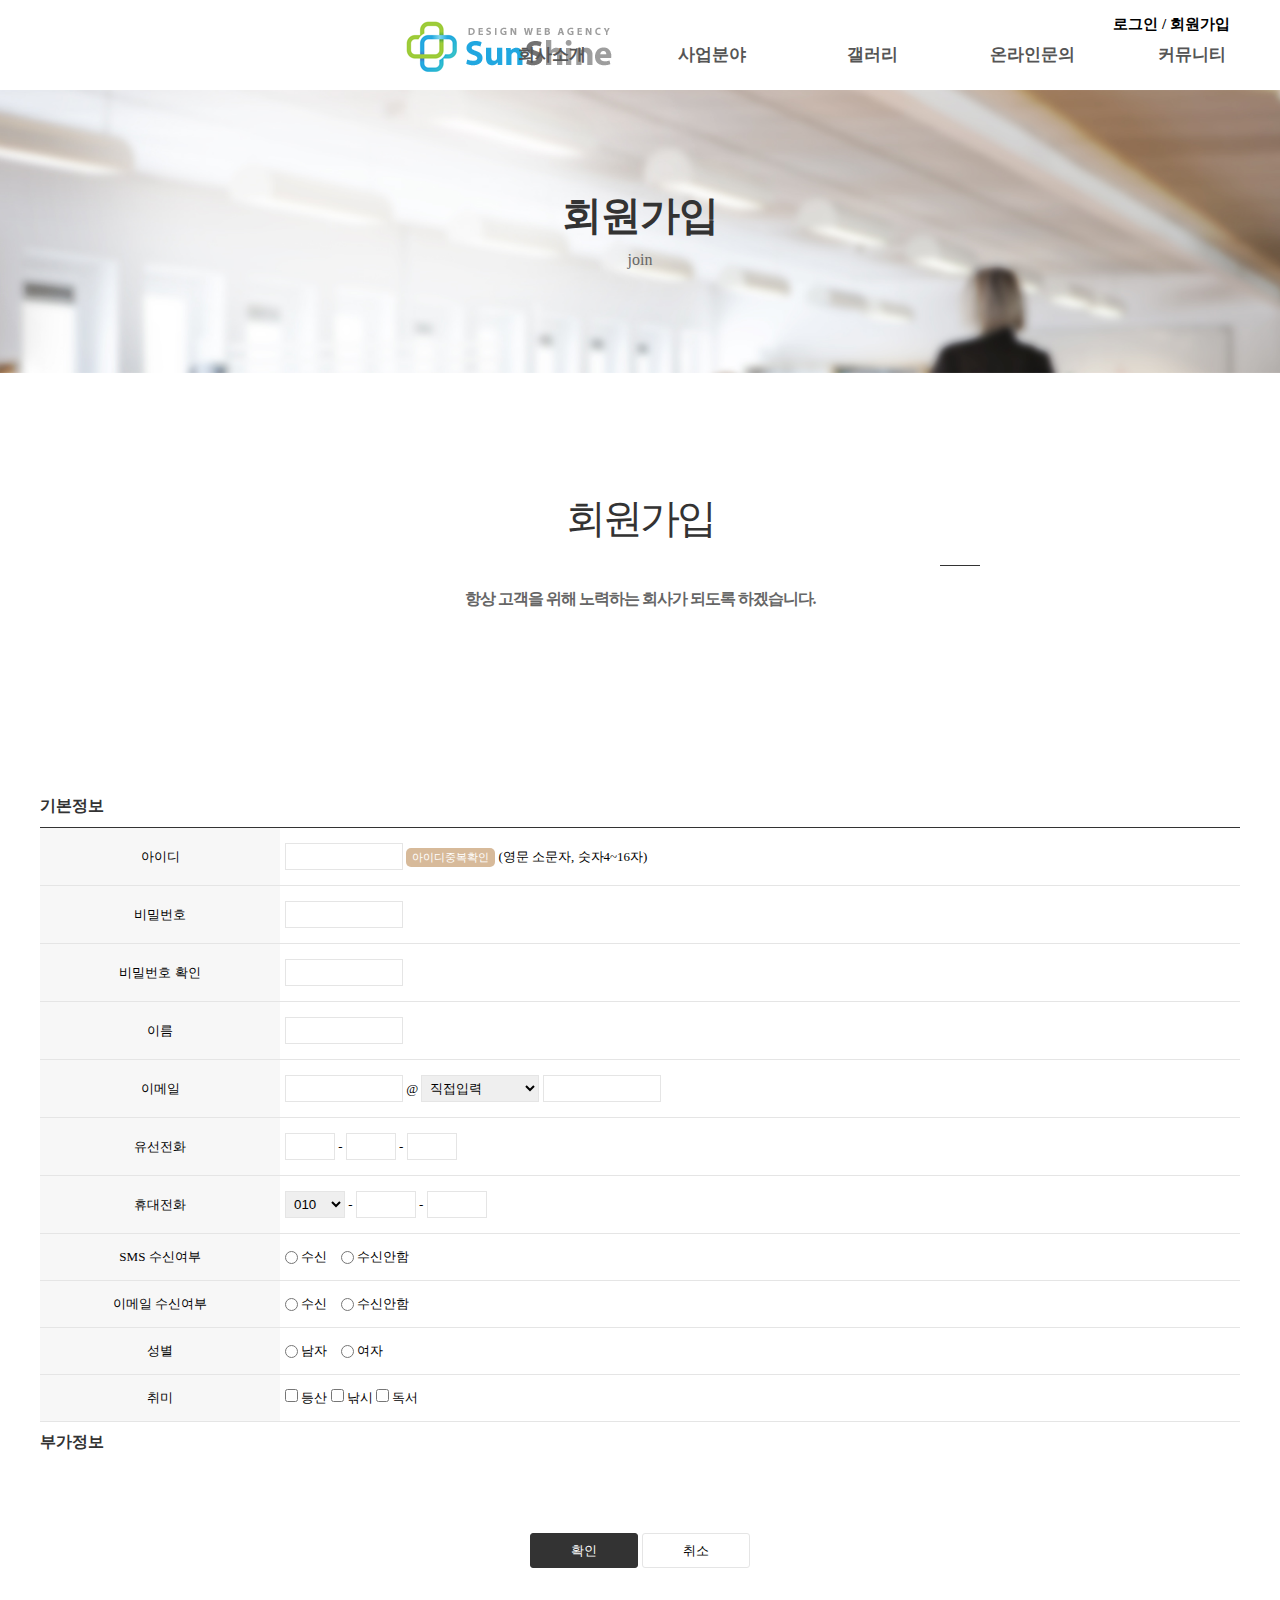
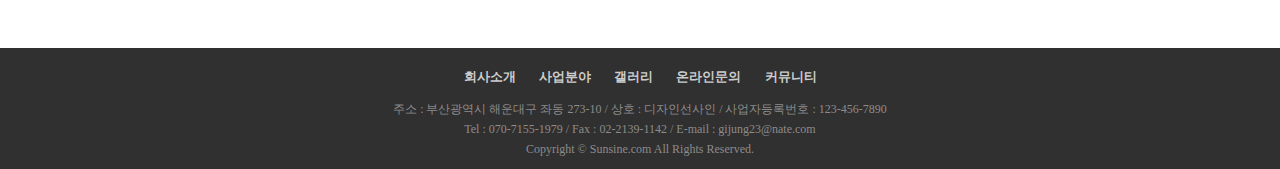
==== join.html @ 7fa847f4 "Add files via upload" ====
<!DOCTYPE html>
<html lang="ko">
<head>
    <meta charset="UTF-8">
    <meta http-equiv="X-UA-Compatible" content="IE=edge">
    <meta name="viewport" content="width=device-width, initial-scale=1.0">
    <title>회원가입 :: sunshine</title>
    <link rel="stylesheet" href="./css/reset.css">
    <link rel="stylesheet" href="./css/common.css">
    <link rel="stylesheet" href="./css/join.css">

</head>
<body>
    <header id="header">
            <div class="logo">
                <h1><a href="index.html"><img src="./img/logo.png" alt="로고"></a></h1>
                <div class="membership">
                    <a href="login.html">로그인</a>
                    <a href="join.html">/ 회원가입</a>
                </div>
            </div>
            
            <nav id="nav">
                <ul class="depth1">
                    <li><a href="#">회사소개</a>
                        <ul class="depth2">
                            <li><a href="#">인사말</a></li>
                            <li><a href="#">오시는 길</a></li>
                            
                        </ul>
                    </li>
                    <li><a href="#">사업분야</a>
                        <ul class="depth2">
                            <li><a href="#">사업소개</a></li>
                            <li><a href="#">사업분야</a></li>
                            
                        </ul>
                    </li>
                    <li><a href="#">갤러리</a>
                        <ul class="depth2">
                            <li><a href="#">갤러리</a></li>
                            
                        </ul>
                    </li>
                    <li><a href="#">온라인문의</a>
                        <ul class="depth2">
                            <li><a href="#">온라인문의</a></li>
                           
                        </ul>
                    </li>
                    <li><a href="#">커뮤니티</a>
                        <ul class="depth2">
                            <li><a href="#">공지사항</a></li>
                            <li><a href="#">질문과답변</a></li>
                            <li><a href="#">자유게시판</a></li>
                        </ul>
                    </li>
                </ul>
            </nav>
    </header>

    <section id="joinPage">
        <div class="joinTop">
            <h2>회원가입</h2>
            <p>join</p>
        </div>
        <div class="joinBox">
            <h3>회원가입</h3>
            <img src="./img/bullet.gif" alt="">
            <p class="info">항상 고객을 위해 노력하는 회사가 되도록 하겠습니다.</p>
            
            <div class="joinWrap">
                <form action="#" method="post">
                    <fieldset>
                        <legend>기본정보</legend>
                        <table>
                            <colgroup>
                                <col>
                                <col>
                            </colgroup>
                            <tr>
                                <th>
                                    <label for="pid">아이디</label>
                                </th>
                                <td>
                                    <input type="text" name="pid" id="pid">
                                    <button type="button">아이디중복확인</button> (영문 소문자, 숫자4~16자) 
                                </td>
                            </tr>
                            <tr>
                                <th>
                                    <label for="pw">비밀번호</label>
                                </th>
                                <td>
                                    <input type="password" id="pw" name="pw">
                                </td>
                            </tr>
                            <tr>
                                <th>
                                    <label for="pwok">비밀번호 확인</label>
                                </th>
                                <td>
                                    <input type="password" id="pwok">
                                </td>
                            </tr>
                            <tr>
                                <th>
                                    <label for="irum">이름</label>
                                </th>
                                <td>
                                    <input type="text" name="irum" id="irum">
                                </td>
                            </tr>
                            <tr>
                                <th>
                                    <label for="email">이메일</label>
                                </th>
                                <td>
                                    <input type="text" name="emid" id="email"> @
                                    <select id="emcom">
                                        <option>직접입력</option>
                                        <option value="naver.com">naver.com</option>
                                        <option value="daum.net">daum.net</option>
                                        <option value="yahoo.co.kr">yahoo.co.kr</option>
                                        <option value="nate.com">nate.com</option>
                                    </select> 
                                    <input type="text" name="emdomain" id="emdomain">
                                </td>
                            </tr>
                            <tr>
                                <th>
                                    <label for="tel">유선전화</label>
                                </th>
                                <td>
                                    <input type="text" name="tel" id="tel"> -
                                    <input type="text" name="tel" id="tel"> -
                                    <input type="text" name="tel" id="tel">
                                </td>
                            </tr>
                            <tr>
                                <th>
                                    <label for="phone">휴대전화</label>
                                </th>
                                <td>
                                    <select id="firstnum"> 
                                        <option value="010">010</option>
                                        <option value="011">011</option>
                                        <option value="016">016</option>
                                        <option value="017">017</option>
                                        <option value="018">018</option> 
                                    </select> -
                                    <input type="text" name="phone" id="phone"> -
                                    <input type="text" name="phone" id="phone">
                                </td>
                            </tr>
                            <tr>
                                <th>
                                    <label>SMS 수신여부</label>
                                </th>
                                <td>
                                    <input type="radio" name="smsok" id="accept">
                                   <label for="accept" class="susin">수신</label>
                                   <input type="radio" name="smsok" id="noaccept">
                                   <label for="noaccept" class="susin">수신안함</label>
                                </td>
                            </tr>
                            <tr>
                                <th>
                                    <label>이메일 수신여부</label>
                                </th>
                                <td>
                                    <input type="radio" name="emailok" id="accept">
                                    <label for="accept" class="susin">수신</label>
                                    <input type="radio" name="emailok" id="noaccept">
                                    <label for="noaccept" class="susin">수신안함</label>
                                </td>
                            </tr>
                            <tr>
                                <th>
                                    <label for="gender">성별</label>
                                </th>
                                <td>
                                    <input type="radio" name="gender" id="man">
                                <label for="man" class="gender">남자</label>
                                <input type="radio" name="gender" id="woman">
                                <label for="woman" class="gender">여자</label>
                                </td>
                            </tr>
                            <tr>
                                <th>
                                    <label for="hobby">취미</label>
                                </th>
                                <td>
                                    <input type="checkbox" id="mountain" name="mountain">
                                   <label for="mountain">등산</label>
                                   <input type="checkbox" id="fishing" name="fishing">
                                   <label for="fishing">낚시</label>
                                   <input type="checkbox" id="reading" name="reading">
                                   <label for="reading">독서</label>
                                </td>
                            </tr>
                        </table>
                    </fieldset>
                    <legend>부가정보</legend>

                    <div class="btn">
                        <button type="submit">확인</button>
                        <button type="reset">취소</button>
                </form>
            </div>

        </div>
    </section>
    
    <footer id="footer">

        <div class="info">
            <a href="#">회사소개</a>
            <a href="#">사업분야</a>
            <a href="#">갤러리</a>
            <a href="#">온라인문의</a>
            <a href="#">커뮤니티</a>
        </div>
        <div class="tel">
            <P>주소 : 부산광역시 해운대구 좌동 273-10 / 상호 : 디자인선사인 / 사업자등록번호 : 123-456-7890</P>
            <P>Tel : 070-7155-1979 / Fax : 02-2139-1142 / E-mail : gijung23@nate.com</P>
            <P>Copyright &copy; Sunsine.com All Rights Reserved.</P>
        </div>

    </footer>

</body>
</html>
---- css/common.css ----
@charset "utf-8";




/* 헤더 구역 */


#header .logo{position: relative;}
#header .logo h1{position: absolute; top: 17px; left: 400px;}

#header .membership {
    position: absolute; 
    top: 15px; right: 50px;
    font-size: 15px;
    font-weight: bold;
}


#nav{position: relative;}
#nav .depth1{position: absolute; 
    top: 10px; left: 40%; 
    border: px solid black; 
    width:800px; 
    line-height: 90px; 
    text-align: center; 
    margin-left: -40px;
    
}
#nav .depth1 > li{float: left; 
    width: 20%;
    position: relative;
    
}

#nav .depth1 > li > a{
    font-size: 17px; 
    color: #555; 
    font-weight: bold;
    display: block;
    
}
 #nav .depth2 {position: absolute; top: 89%; left: -30px;
    width: 220px;
    border: px solid #000;
    text-align: center;
    line-height:40px;
    font-size: 12px; color: #555;
    font-weight: bold;
    height: 0; overflow: hidden; opacity: 0;
    z-index: 99;
    transition: all 0.3s;
}
#nav .depth2 > li {background-color: #fff; }

#nav .depth2 > li > a {display:block; transition: all 0.2s;}


#nav .depth1 > li:hover > .depth2 {height: 120px; opacity: 1;}

#nav .depth2 > li:hover > a {background-color: #397dda; color: #fff;}


/* 헤더 구역 */





/* 푸터 구역 */

#footer{width: 100%;
    padding: 20px 0 10px 0;
    background: #303030;
    text-align: center;
}
#footer .info {
    font-size: 13px;
    font-weight: 600;
    color: #cccccc;
}
#footer .info a {padding: 0 10px;}

#footer .tel {
    font-size: 12px;
    color: #8d8b8b;
    margin-top: 13px;
    line-height: 20px;
}
---- css/join.css ----
@charset "utf-8";

#header {height: 90px;}
#joinPage .joinTop{
    background-image: url(../img/bg_sub.jpg);
    padding: 100px 0;
    text-align: center;
    background-position: center bottom;
    background-size: cover;
}

#joinPage .joinTop h2 {
    font-size: 40px;
    line-height: 1.3;
    letter-spacing: -1px;
    color: #333;
    font-weight: 700;
}

#joinPage .joinTop p{
    font-size: 16px;
    line-height: 1.6;
    font-weight: 300;
    color: #666666;
    padding-top: 5px;
}

.joinBox h3 {
    text-align: center;
    font-size: 40px;
    line-height: 1.3;
    letter-spacing: -3px;
    font-weight: 300px;
    padding-top: 120px;
    color: #333;
}
.joinBox img {
    padding-left: 940px;
    padding-top: 20px;
}

.joinBox .info {
    font-size: 16px;
    line-height: 1.6;
    font-weight: 600;
    color: #666666;
    text-align: center;
    padding-top: 20px;
    letter-spacing: -1px;
}

.joinWrap {width: 1200px;
    margin: 0 auto;
    padding-top: 185px;
}

.joinWrap legend {
    display: block;
    color: #333;
    font-weight: bold;
}

.joinWrap table {
    font-size: 13px;
    border-top: 1px solid #333;
    margin-top: 10px;
    margin-bottom: 10px;
}

.joinWrap th,
.joinWrap td {
    padding: 14px 5px;
    border-bottom: 1px solid rgb(229, 229, 229);
}

.joinWrap col:nth-child(1) {width: 20%;}

.joinWrap col:nth-child(2) {width: auto;}

.joinWrap th {
    background-color: #F7F7F7;
}

.joinWrap input[type="text"],
.joinWrap input[type="password"]
{
    border: 1px solid #e5e5e5;
    padding: 4px;
    margin: 1px 0;
    width: 118px;
    height: 27px;
}

.joinWrap #pid + button {
    background-color: #D7BA9A;
    color: #fff;
    font-size: 11px;
    padding: 2px 6px;
    border-radius: 5px;
    border:none
}

.joinWrap #emcom {
    border: 1px solid #e5e5e5;
    padding: 4px;
    margin: 1px 0;
    width: 118px;
    height: 27px;
}

.joinWrap #tel {
    width: 50px;
}

.joinWrap #phone {
    width: 60px;
}

.joinWrap #firstnum {
    border: 1px solid #e5e5e5;
    padding: 4px;
    margin: 1px 0;
    width: 60px;
    height: 27px;

}

.joinWrap input[type="radio"] + label {margin-right: 10px;}

.joinWrap input[type="radio"],
.joinWrap input[type="radio"] + label {vertical-align: middle;}

.joinWrap .btn {
    margin-top: 80px;
    text-align: center;
    padding-bottom: 80px;
}

.joinWrap .btn button[type="submit"]
{
    width: 108px;
    height: 35px;
    background-color:#333;
    color: #fff;
    border: 1px solid #333;
    border-radius: 3px;

}

.joinWrap .btn button[type="reset"] 
{
    width: 108px;
    height: 35px;
    color: #000;
    border: 1px solid #E5E5E5;
    border-radius: 3px;
}
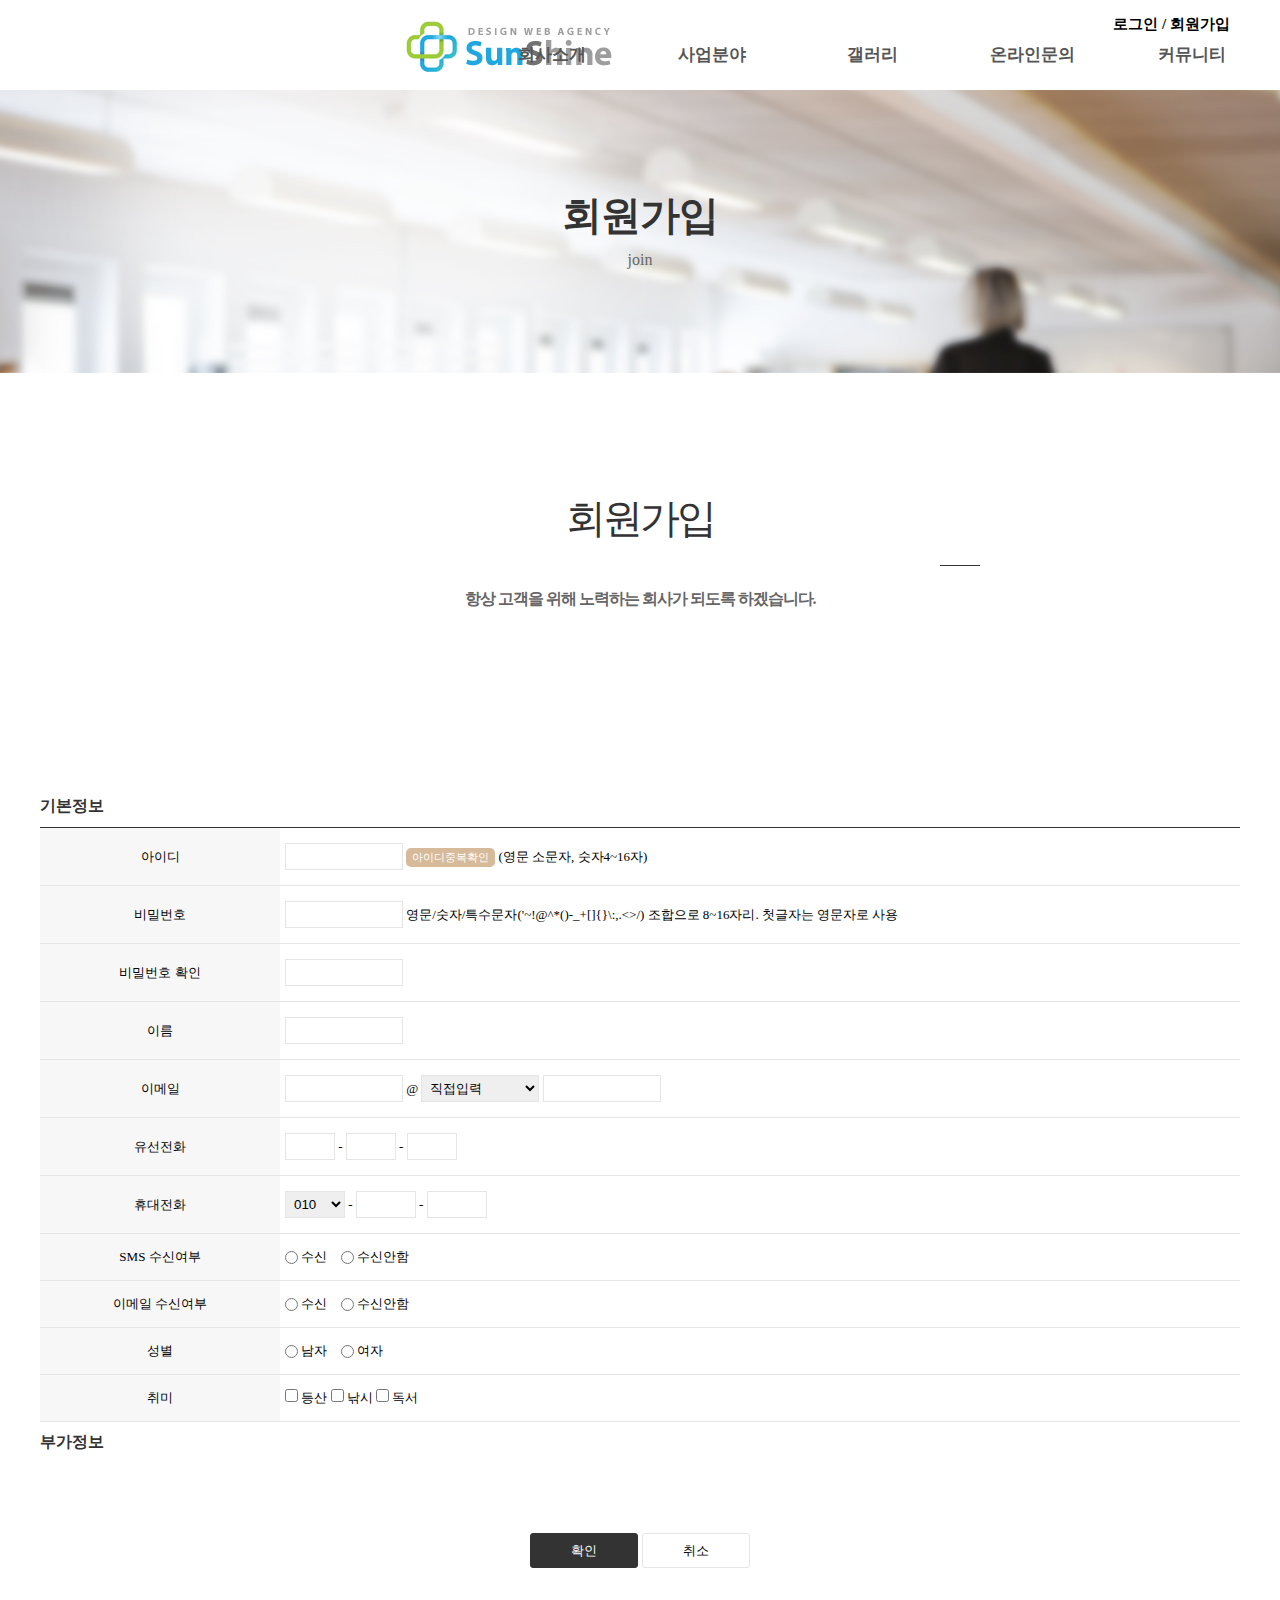
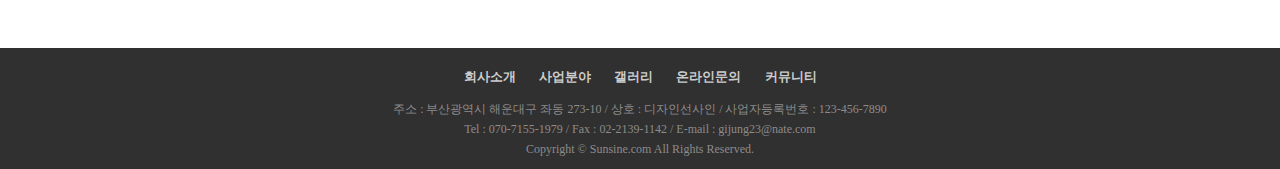
==== commit 2e19d392: "Add files via upload" ====
--- a/join.html
+++ b/join.html
@@ -7,58 +7,58 @@
     <title>회원가입 :: sunshine</title>
     <link rel="stylesheet" href="./css/reset.css">
     <link rel="stylesheet" href="./css/common.css">
+    <link rel="stylesheet" href="https://use.fontawesome.com/releases/v5.7.0/css/all.css">
     <link rel="stylesheet" href="./css/join.css">
 
 </head>
 <body>
     <header id="header">
-            <div class="logo">
-                <h1><a href="index.html"><img src="./img/logo.png" alt="로고"></a></h1>
-                <div class="membership">
-                    <a href="login.html">로그인</a>
-                    <a href="join.html">/ 회원가입</a>
-                </div>
+        <div class="logo">
+            <h1><a href="index.html"><img src="./img/logo.png" alt="로고"></a></h1>
+            <div class="membership">
+                <a href="login.html">로그인</a>
+                <a href="join.html">/ 회원가입</a>
             </div>
-            
-            <nav id="nav">
-                <ul class="depth1">
-                    <li><a href="#">회사소개</a>
-                        <ul class="depth2">
-                            <li><a href="#">인사말</a></li>
-                            <li><a href="#">오시는 길</a></li>
-                            
-                        </ul>
-                    </li>
-                    <li><a href="#">사업분야</a>
-                        <ul class="depth2">
-                            <li><a href="#">사업소개</a></li>
-                            <li><a href="#">사업분야</a></li>
-                            
-                        </ul>
-                    </li>
-                    <li><a href="#">갤러리</a>
-                        <ul class="depth2">
-                            <li><a href="#">갤러리</a></li>
-                            
-                        </ul>
-                    </li>
-                    <li><a href="#">온라인문의</a>
-                        <ul class="depth2">
-                            <li><a href="#">온라인문의</a></li>
-                           
-                        </ul>
-                    </li>
-                    <li><a href="#">커뮤니티</a>
-                        <ul class="depth2">
-                            <li><a href="#">공지사항</a></li>
-                            <li><a href="#">질문과답변</a></li>
-                            <li><a href="#">자유게시판</a></li>
-                        </ul>
-                    </li>
-                </ul>
-            </nav>
-    </header>
-
+        </div>
+        
+        <nav id="nav">
+            <ul class="depth1">
+                <li><a href="#">회사소개</a>
+                    <ul class="depth2">
+                        <li><a href="#">인사말</a></li>
+                        <li><a href="#">오시는 길</a></li>
+                        
+                    </ul>
+                </li>
+                <li><a href="#">사업분야</a>
+                    <ul class="depth2">
+                        <li><a href="#">사업소개</a></li>
+                        <li><a href="#">사업분야</a></li>
+                        
+                    </ul>
+                </li>
+                <li><a href="#">갤러리</a>
+                    <ul class="depth2">
+                        <li><a href="#">갤러리</a></li>
+                        
+                    </ul>
+                </li>
+                <li><a href="#">온라인문의</a>
+                    <ul class="depth2">
+                        <li><a href="#">온라인문의</a></li>
+                       
+                    </ul>
+                </li>
+                <li><a href="#">커뮤니티</a>
+                    <ul class="depth2">
+                        <li><a href="notice.html">공지사항</a></li>
+                        <li><a href="#">질문과답변</a></li>
+                        <li><a href="#">자유게시판</a></li>
+                    </ul>
+                </li>
+            </ul>
+        </nav>
+</header>
     <section id="joinPage">
         <div class="joinTop">
             <h2>회원가입</h2>
@@ -92,7 +92,7 @@
                                     <label for="pw">비밀번호</label>
                                 </th>
                                 <td>
-                                    <input type="password" id="pw" name="pw">
+                                    <input type="password" id="pw" name="pw"> 영문/숫자/특수문자('~!@^*()-_+[]{}\:,.<>/) 조합으로 8~16자리. 첫글자는 영문자로 사용
                                 </td>
                             </tr>
                             <tr>
